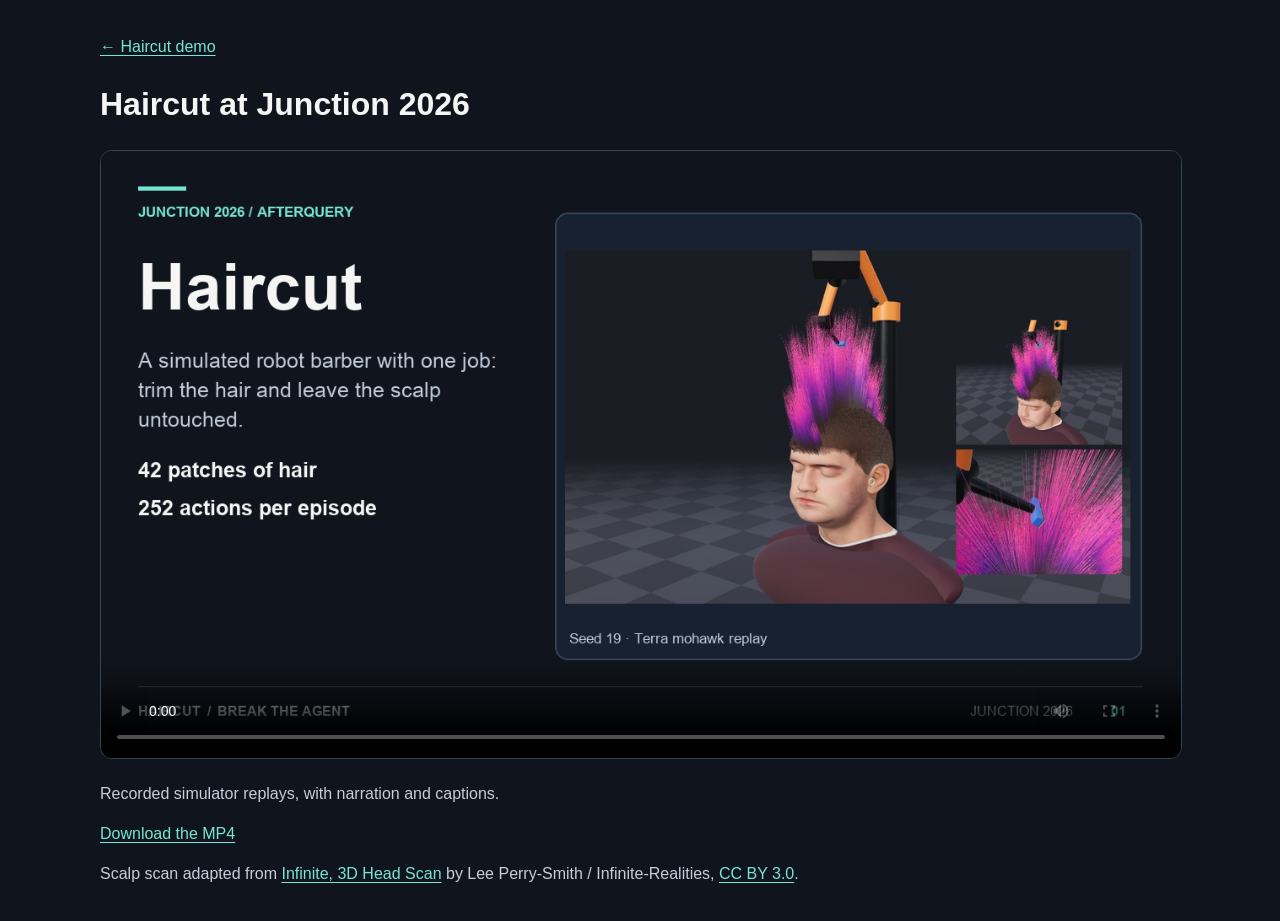
==== docs/video.html @ e9dfaf07 "Publish Haircut demo and recorded replays" ====
<!doctype html>
<html lang="en"><head>
<meta charset="utf-8"><meta name="viewport" content="width=device-width, initial-scale=1">
<title>Haircut · Demo video</title>
<style>
body{margin:0;background:#10141c;color:#f5f5f4;font:16px/1.5 Arial,sans-serif}main{width:min(1080px,calc(100% - 32px));margin:35px auto}a{color:#77e5d4;text-underline-offset:.19em}video{width:100%;aspect-ratio:16/9;border:1px solid #354558;border-radius:12px;background:#0a0d14}p{color:#c5ced9}
</style></head>
<body><main>
<a href="index.html">← Haircut demo</a>
<h1>Haircut at Junction 2026</h1>
<video controls playsinline preload="metadata" poster="poster.png">
  <source src="haircut-demo.mp4" type="video/mp4">
  <track src="captions.vtt" srclang="en" label="English" kind="captions">
</video>
<p>Recorded simulator replays, with narration and captions.</p>
<a href="haircut-demo.mp4" download>Download the MP4</a>
<p>Scalp scan adapted from <a href="https://github.com/mrdoob/three.js/tree/r187/examples/models/gltf/LeePerrySmith">Infinite, 3D Head Scan</a> by Lee Perry-Smith / Infinite-Realities, <a href="https://creativecommons.org/licenses/by/3.0/">CC BY 3.0</a>.</p>
</main></body></html>
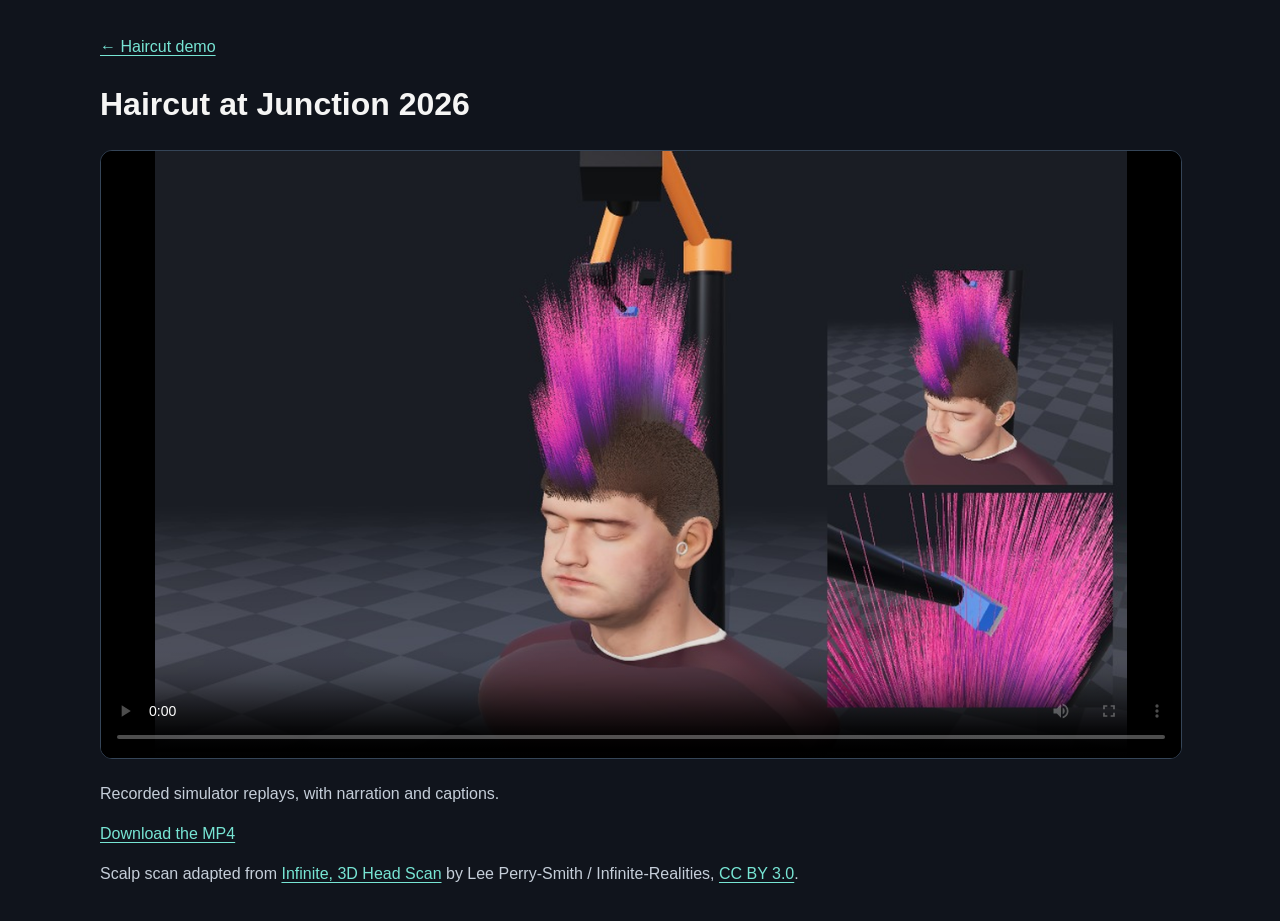
==== commit e72da130: "Replace demo narration and simplify the pitch deck" ====
--- a/docs/video.html
+++ b/docs/video.html
@@ -8,11 +8,11 @@
 <body><main>
 <a href="index.html">← Haircut demo</a>
 <h1>Haircut at Junction 2026</h1>
-<video controls playsinline preload="metadata" poster="poster.png">
-  <source src="haircut-demo.mp4" type="video/mp4">
-  <track src="captions.vtt" srclang="en" label="English" kind="captions">
+<video controls playsinline preload="metadata" poster="poster.png?v=2">
+  <source src="haircut-demo.mp4?v=2" type="video/mp4">
+  <track src="captions.vtt?v=2" srclang="en" label="English" kind="captions">
 </video>
 <p>Recorded simulator replays, with narration and captions.</p>
-<a href="haircut-demo.mp4" download>Download the MP4</a>
+<a href="haircut-demo.mp4?v=2" download>Download the MP4</a>
 <p>Scalp scan adapted from <a href="https://github.com/mrdoob/three.js/tree/r187/examples/models/gltf/LeePerrySmith">Infinite, 3D Head Scan</a> by Lee Perry-Smith / Infinite-Realities, <a href="https://creativecommons.org/licenses/by/3.0/">CC BY 3.0</a>.</p>
 </main></body></html>
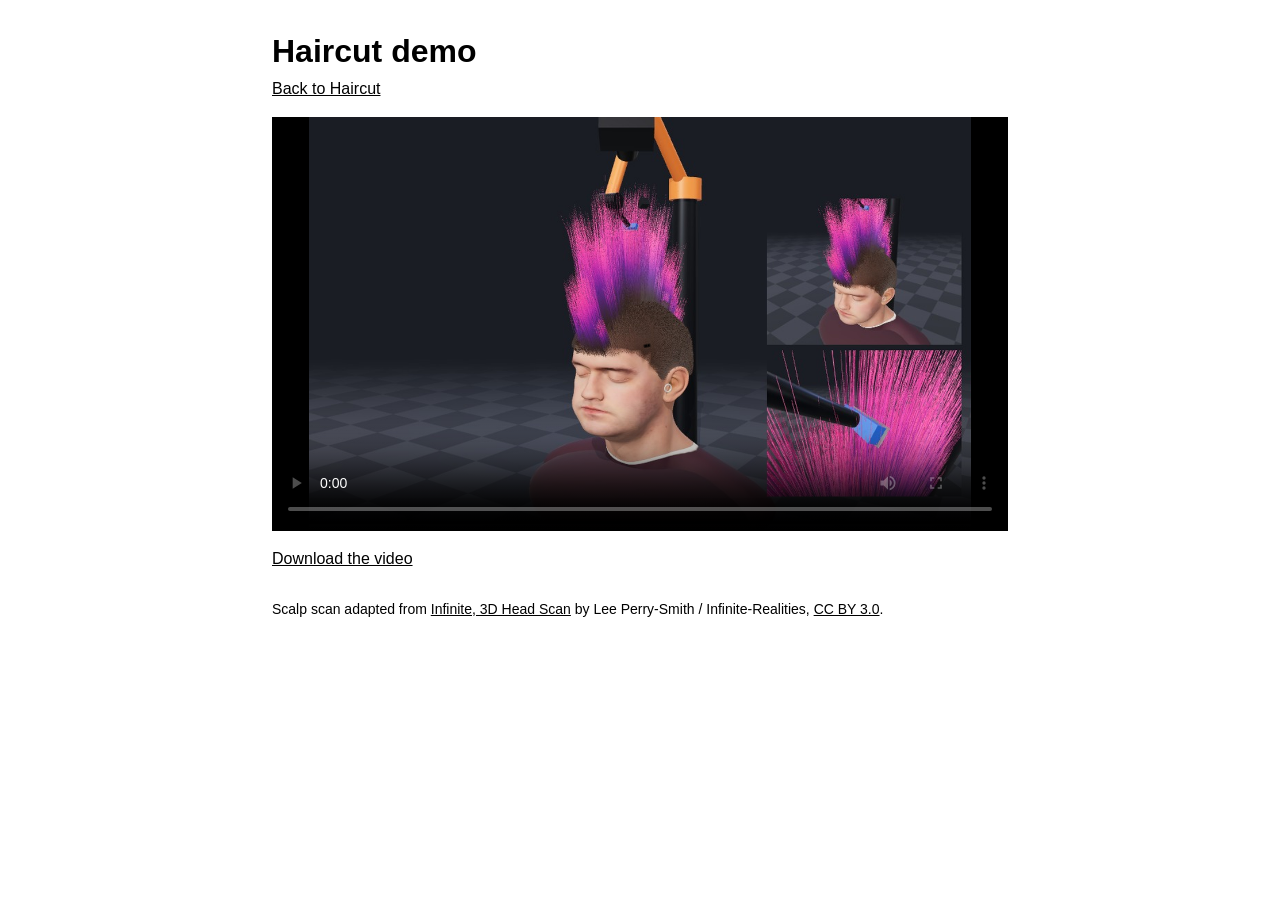
==== commit a03f88d8: "Use a plain black and white layout for the demo site" ====
--- a/docs/video.html
+++ b/docs/video.html
@@ -1,18 +1,21 @@
 <!doctype html>
-<html lang="en"><head>
-<meta charset="utf-8"><meta name="viewport" content="width=device-width, initial-scale=1">
-<title>Haircut · Demo video</title>
-<style>
-body{margin:0;background:#10141c;color:#f5f5f4;font:16px/1.5 Arial,sans-serif}main{width:min(1080px,calc(100% - 32px));margin:35px auto}a{color:#77e5d4;text-underline-offset:.19em}video{width:100%;aspect-ratio:16/9;border:1px solid #354558;border-radius:12px;background:#0a0d14}p{color:#c5ced9}
-</style></head>
-<body><main>
-<a href="index.html">← Haircut demo</a>
-<h1>Haircut at Junction 2026</h1>
-<video controls playsinline preload="metadata" poster="poster.png?v=2">
-  <source src="haircut-demo.mp4?v=2" type="video/mp4">
-  <track src="captions.vtt?v=2" srclang="en" label="English" kind="captions">
-</video>
-<p>Recorded simulator replays, with narration and captions.</p>
-<a href="haircut-demo.mp4?v=2" download>Download the MP4</a>
-<p>Scalp scan adapted from <a href="https://github.com/mrdoob/three.js/tree/r187/examples/models/gltf/LeePerrySmith">Infinite, 3D Head Scan</a> by Lee Perry-Smith / Infinite-Realities, <a href="https://creativecommons.org/licenses/by/3.0/">CC BY 3.0</a>.</p>
-</main></body></html>
+<html lang="en">
+<head>
+  <meta charset="utf-8">
+  <meta name="viewport" content="width=device-width, initial-scale=1">
+  <title>Haircut demo</title>
+  <link rel="stylesheet" href="site.css">
+</head>
+<body>
+<main>
+  <h1>Haircut demo</h1>
+  <a href="index.html">Back to Haircut</a>
+  <video controls playsinline preload="metadata" poster="poster.png?v=2">
+    <source src="haircut-demo.mp4?v=2" type="video/mp4">
+    <track src="captions.vtt?v=2" srclang="en" label="English" kind="captions">
+  </video>
+  <p><a href="haircut-demo.mp4?v=2" download>Download the video</a></p>
+  <footer>Scalp scan adapted from <a href="https://github.com/mrdoob/three.js/tree/r187/examples/models/gltf/LeePerrySmith">Infinite, 3D Head Scan</a> by Lee Perry-Smith / Infinite-Realities, <a href="https://creativecommons.org/licenses/by/3.0/">CC BY 3.0</a>.</footer>
+</main>
+</body>
+</html>
--- a/docs/site.css
+++ b/docs/site.css
@@ -0,0 +1,64 @@
+:root {
+  color-scheme: light;
+}
+
+body {
+  max-width: 46rem;
+  margin: 2rem auto;
+  padding: 0 1rem;
+  background: #fff;
+  color: #000;
+  font: 1rem / 1.5 Arial, sans-serif;
+}
+
+h1, h2 {
+  line-height: 1.2;
+}
+
+h1 {
+  margin: 0 0 .4rem;
+}
+
+h2 {
+  margin: 1.65rem 0 .5rem;
+  font-size: 1.25rem;
+}
+
+a {
+  color: inherit;
+  text-decoration: underline;
+}
+
+a:focus-visible {
+  outline: 2px solid #000;
+  outline-offset: 3px;
+}
+
+nav {
+  display: flex;
+  flex-wrap: wrap;
+  gap: .5rem 1.25rem;
+  margin: 1rem 0;
+}
+
+ul {
+  margin: 0;
+  padding-left: 1.25rem;
+}
+
+li + li {
+  margin-top: .35rem;
+}
+
+video {
+  display: block;
+  width: 100%;
+  aspect-ratio: 16 / 9;
+  margin-top: 1rem;
+  background: #000;
+}
+
+footer {
+  margin-top: 1.75rem;
+  font-size: .875rem;
+}
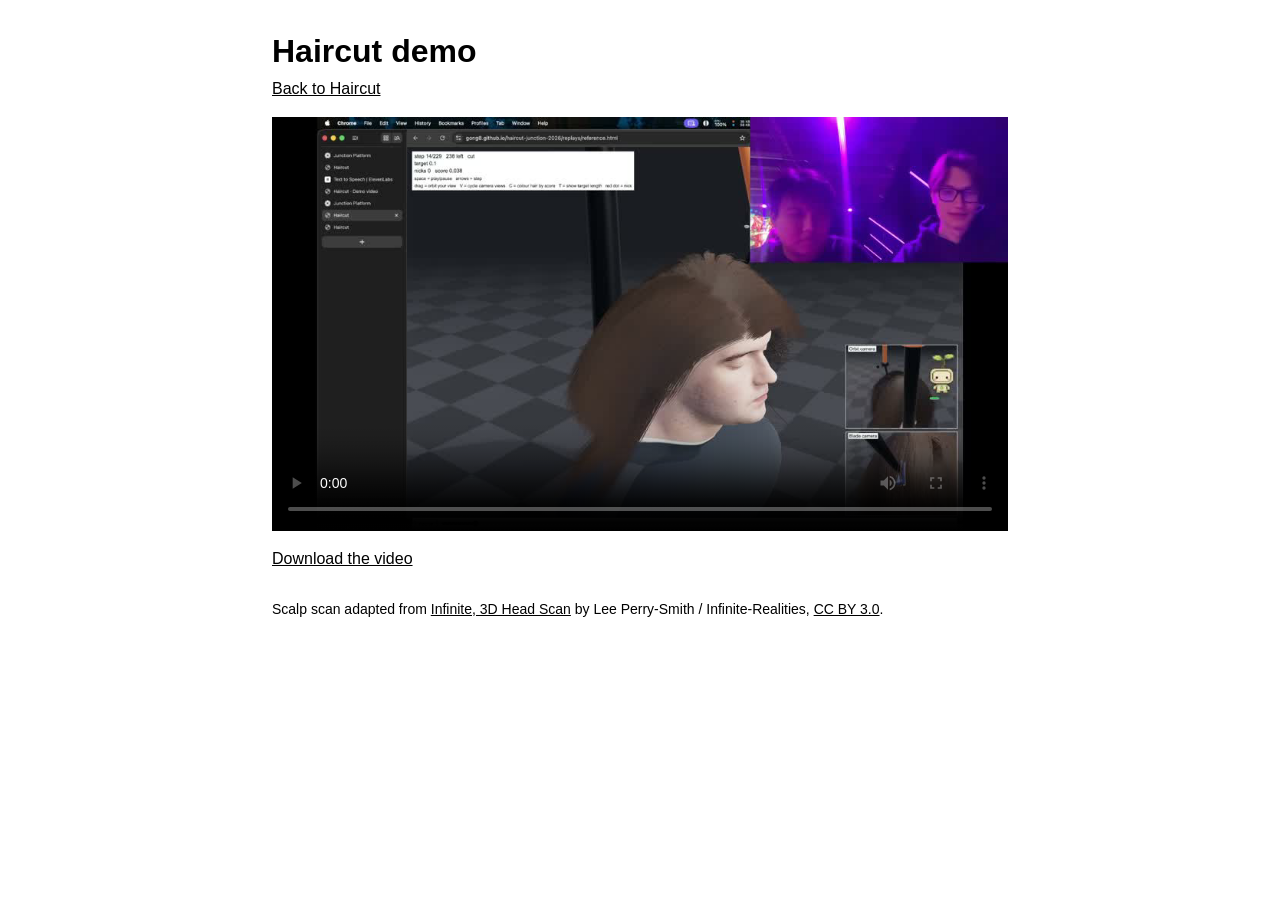
==== commit 3d52357a: "Publish the trimmed submission recording" ====
--- a/docs/video.html
+++ b/docs/video.html
@@ -10,11 +10,10 @@
 <main>
   <h1>Haircut demo</h1>
   <a href="index.html">Back to Haircut</a>
-  <video controls playsinline preload="metadata" poster="poster.png?v=2">
-    <source src="haircut-demo.mp4?v=2" type="video/mp4">
-    <track src="captions.vtt?v=2" srclang="en" label="English" kind="captions">
+  <video controls playsinline preload="metadata" poster="poster.png?v=3">
+    <source src="haircut-demo.mp4?v=3" type="video/mp4">
   </video>
-  <p><a href="haircut-demo.mp4?v=2" download>Download the video</a></p>
+  <p><a href="haircut-demo.mp4?v=3" download>Download the video</a></p>
   <footer>Scalp scan adapted from <a href="https://github.com/mrdoob/three.js/tree/r187/examples/models/gltf/LeePerrySmith">Infinite, 3D Head Scan</a> by Lee Perry-Smith / Infinite-Realities, <a href="https://creativecommons.org/licenses/by/3.0/">CC BY 3.0</a>.</footer>
 </main>
 </body>
